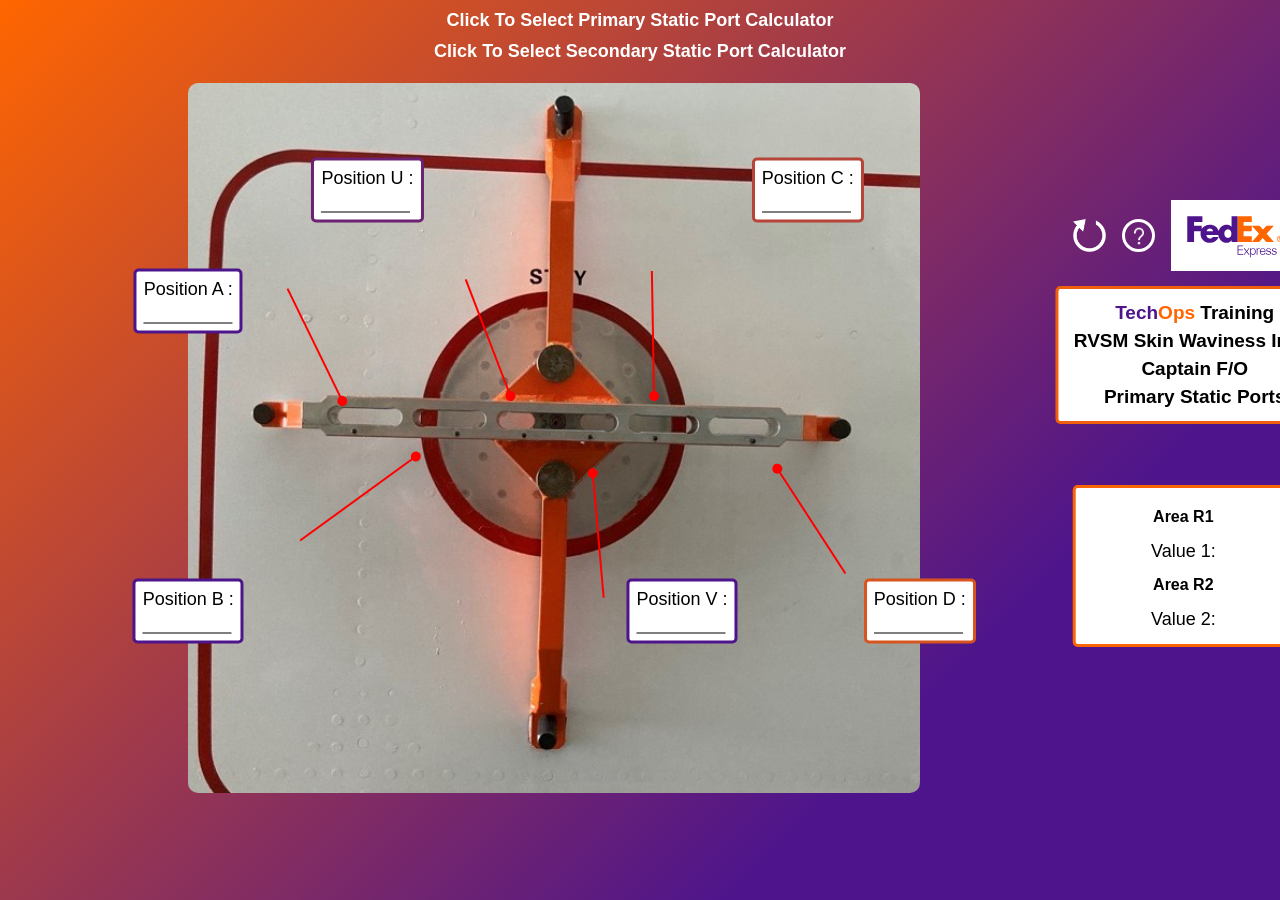
==== secondary.html @ 1c0f7696 "last commit" ====
<!DOCTYPE html>
<html lang="en">

<head>
  <meta charset="UTF-8">
  <meta http-equiv="X-UA-Compatible" content="IE=edge">
  <meta name="viewport" content="width=device-width, initial-scale=1.0">
  <link rel="stylesheet" href="assets/css/secStyle.css">
  <title>PW-4000 Engine</title>
</head>

<body>

  <section>
    <div class="switcher">
      <a href="primary.html">Click To Select Primary Static Port Calculator</a>
      <a href="secondary.html">Click To Select Secondary Static Port Calculator</a>
    </div>
    <div class="tire">
      <h2>
        <span style="color:rgba(77,20,140,1)">Tech</span><span style="color:rgba(255,102,0,1)">Ops</span>
        Training
        <br>
        RVSM Skin Waviness Insp. <br>
    Captain F/O <br>
    Primary Static Ports
    </h2>
    <div class="btns-logo">
      <button class="reset" name="button" onclick="reset();">
        <img src="assets/images/reset.png" alt="">
      </button>
      <a  onclick="popup1()" class="info-btn ">
        <img src="assets/images/question-mark.png"  alt="">
      </a>
      <span class="popuptext" id="myPopup"><a href="https://training.techops.fedex.com/resources/video/other/How_To_Use_The_PW4000_Rub_Strip_Calculator.mp4" target="blank">How To Use The PW4000 Rub Strip Calculator</a></span>
      <img class="logo" src="assets/images/FedEx.svg" alt="">
    </div>

      <img id="engine-img" src="assets/images/SecondaryPortCentered2.png" alt="">

      <div class="inputs" id="p1">
        <label for="">Position A :</label>
        <input class="position_data" type="number" name="" id="inp1">
      </div>
      <div class="inputs" id="p2">
        <label for="">Position B :</label>
        <input class="position_data" type="number" name="" id="inp2">
      </div>
      <div class="inputs" id="p3">
        <label for="">Position U :</label>
        <input class="position_data" type="number" name="" id="inp3">
      </div>
      <div class="inputs" id="p4">
        <label for="">Position V :</label>
        <input class="position_data" type="number" name="" id="inp4">
      </div>
      <div class="inputs" id="p5">
        <label for="">Position C :</label>
        <input class="position_data" type="number" name="" id="inp5">
      </div>
     
      <div class="inputs" id="p6">
        <label for="">Position D :</label>
        <input class="position_data" type="number" name="" id="inp6">
      </div>
   

      <div class="lines" id="line1"></div>
      <div class="lines" id="line2"></div>
      <div class="lines" id="line3"></div>
      <div class="lines" id="line4"></div>
      <div class="lines" id="line5"></div>
      <div class="lines" id="line6"></div>
 
      <div class="output">
        <div class="">
            <span class="area">Area R1</span>
          <h3 class="groups" id="groupA"> Value 1: <span></span> </h3>
       
          <span class="area">Area R2</span>
          <h3 class="groups" id="groupB"> Value 2: <span></span> </h3>
          <!-- <h1 class="groups" id="groupE"><b> Group E:</b> <span></span> </h1>
          <h1 class="groups" id="groupF"><b> Group F:</b> <span></span> </h1> -->
        </div>

      </div>


    </div>
    <!-- <div class="output">
      <div class="">
        <h1 class="groups" id="groupA"> <b> Group A:</b> <span></span> </h1>
        <h1 class="groups" id="groupB"><b> Group B:</b> <span></span> </h1>
        <h1 class="groups" id="groupC"><b> Group C:</b> <span></span> </h1>
        <h1 class="groups" id="groupD"><b> Group D: </b><span></span> </h1>
        <h1 class="groups" id="groupE"><b> Group E:</b> <span></span> </h1>
        <h1 class="groups" id="groupF"><b> Group F:</b> <span></span> </h1>
      </div>

    </div> -->
  </section>

  <script type="text/javascript" src="assets/js/secMain.js">

  </script>
  <script>

    function popup1() {
      var popup = document.getElementById("myPopup");
    popup.classList.toggle("show");
  }
  </script>
</body>

</html>
---- assets/css/secStyle.css ----
bor {
    margin: 0px;
    padding: 0px;
    box-sizing: border-box;
  }
  
  :focus {
    outline: none;
  }
  
  body {
    position: relative;
    font-family: sans-serif;
    background: linear-gradient(-45deg, rgb(77, 20, 140) 25%, rgb(255, 102, 0) 100%);
    width: 100vw;
    height: 100vh;
    display: flex;
    align-items: center;
    justify-content: center;
    overflow: hidden !important;
    margin: 0px !important;
    display: -webkit-flex;
    /* NEW */
    display: flex;
    -webkit-flex-wrap: wrap;
    /* NEW */
  }
  
  h2 {
    position: absolute;
    right: -30%;
    top: 50%;
    transform: translate(70%, calc(-0% - 170px));
    text-align: left;
    font-size: 19px;
    line-height: 28px;
    padding: 10px 15px;
    background: white;
    border-radius: 5px;
    border: 3px solid rgb(240, 95, 12);
    text-align: center;
  }
  
  section {
    width: fit-content;
    height: fit-content;
    padding: 50px 300px 50px 128px !important;
    margin: auto;
  }
  .switcher{
    position: absolute;
    top: 0;
    left: 50%;
    transform: translateX(-50%);
    display: flex;
    flex-direction: column;
    gap: 10px;
  padding: 10px;
  }
  .switcher a{
    font-size: 18px;
    color: #fff;
    font-weight: 600;
    text-align: center;
    text-decoration: none;
  }
  .tire {
    margin: auto;
    display: block;
    position: relative;
    width: fit-content;
    transform: translateY(-10px);
  }
  
  .landscapeScreen #engine-img {
    height: calc(100vh - 190px);
    border-radius: 10px;
  }
  
  .portraitScreen #engine-img {
    width: calc(100vw - 280px);
  }
  
  .inputs {
    background-color: white;
    padding: 7px;
    max-width: 100px;
    position: absolute;
    z-index: 1;
    transform-origin: center center;
    border-radius: 5px;
    border: 3px solid black;
  }
  
  .inputs label {
    width: auto;
    display: block;
    text-align: center;
    font-size: 18px;
  }
  
  .inputs input {
    font-size: 18px;
    text-align: center;
    width: 85px;
    border-top: none;
    border-right: none;
    border-left: none;
    border-image: initial;
    border-bottom: 1px solid black;
    border-radius: 0px;
  }
  
  .inputs input::-webkit-outer-spin-button,
  .inputs input::-webkit-inner-spin-button {
    appearance: none;
    margin: 0px;
  }
  
  .inputs input[type="number"] {}
  
  .reset {
    border: 0px;
    background: transparent;
    /* position: absolute; */
    /* right: -130px; */
    /* top: 70px; */
    width: 33px;
    height: 33px;
    padding: 0px;
  }
  
  .reset img {
    width: 100%;
  }
  
  #p1 {
    left: 0%;
    top: 30.5%;
    transform: translate(-50%, -50%);
    border-color: rgb(77, 20, 140);
  }
  
  #p2 {
    left: 0%;
    top: 74%;
    transform: translate(-50%, -50%);
    border-color:rgb(77, 20, 140);
  }
  
  #p3 {
    left: 24.5%;
    top: 15%;
    transform: translate(-50%, -50%);
    border-color: rgb(108, 34, 115);
  }
  
  #p4 {
    left: 67.5%;
    bottom: 26%;
    transform: translate(-50%, 50%);
    border-color: rgb(77, 20, 140);
  }
  
  #p5 {
    right: 0%;
    bottom: 85%;
    transform: translate(-50%, 50%);
    border-color: rgb(182, 68, 57);
  }
  
  #p6 {
    right: 0%;
    bottom: 26%;
    transform: translate(50%, 50%);
    border-color: rgb(216, 84, 31);
  }
  
  #p7 {
    right: 20.5%;
    top: 12%;
    transform: translate(50%, -50%);
    border-color: rgb(246, 98, 7);
  }
  
  #p8 {
    right: 2%;
    top: 72%;
    transform: translate(50%, -50%);
    border-color: rgb(253, 101, 2);
  }
  #p9{
    right: 2%;
    top: 27.5%;
    transform: translate(50%, -50%);
    border-color: rgb(253, 101, 2);
  }
  
  .lines {
    width: 2px;
    background: red;
    position: absolute;
    z-index: 0;
    height: 130px;
    transform-origin: center center;
  }
  
  .lines::after {
    content: "";
    display: block;
    width: 10px;
    height: 10px;
    background: red;
    position: absolute;
    bottom: 0px;
    left: 50%;
    transform: translateX(-50%);
    border-radius: 50%;
  }
  
  #line1 {
    left: 17.5%;
    top: 37%;
    transform: translate(-50%, -50%) rotate(-26deg);
  }
  
  #line1::after {}
  
  #line2 {
    left: 23.5%;
    top: 58%;
    transform: translate(-50%, -50%) rotate(-126deg);
    height: 148px;
  }
  
  #line2::after {}
  
  #line3 {
    left: 41.1%;
    top: 36%;
    transform: translate(-50%, -50%) rotate(-21deg);
  }
  
  #line3::after {}
  
  #line4 {
    left: 56%;
    bottom: 37%;
    transform: translate(-50%, 50%) rotate(-185deg);
  }
  
  #line4::after {}
  
  #line5 {
    left: 63.5%;
    bottom: 64.5%;
    transform: translate(-50%, 50%) rotate(359deg);
  }
  
  #line5::after {}
  
  #line6 {
    right: 15%;
    bottom: 39%;
    transform: translate(50%, 50%) rotate(147deg);
  }
  
  #line6::after {}
  
  #line7 {
    right: 32%;
    top: 34%;
    transform: translate(50%, -50%) rotate(13deg);
  }
  
  #line7::after {}
  
  #line8 {
    right: 18.2%;
    top: 57.2%;
    transform: translate(50%, -50%) rotate(134deg);
  }
  
  #line8::after {}
  
  #line9{
    right: 14.6%;
    top: 34.2%;
    transform: translate(50%, -50%) rotate(17deg);
    height: 120px;
  }
  
  #line9::after {}

  .output {
    display: block;
    align-items: center;
    justify-content: center;
    flex-grow: 1;
    width: 185px;
    padding: 10px 15px;
    position: absolute;
    right: -30%;
    top: 50%;
    transform: translate(70%, calc(-0% + 45px));
    background: white;
    border-radius: 5px;
    border: 3px solid rgb(251, 100, 2);
  }
  
  .output>div {
    width: 100%;
  }
  .output span{
    margin: 10px 0;
    font-weight: 600;
    text-align: center;
  }
  .area{
    display: block;
    margin: auto;
  }
  .groups {
    display: block;
    font-size: 18px;
    line-height: 30px;
    text-align: center;
    margin: 0px;
    font-weight: 500;
  }
  
  .info-btn {
    /* position: absolute; */
    /* right: -75px; */
    /* top: 70px; */
    width: 27px;
    height: 27px;
    border-radius: 50%;
    border: 3px solid white;
    display: flex;
    align-items: center;
    justify-content: center;
  }
  
  .info-btn img {
    width: 20px;
  }
  
  .logo {
    /* position: absolute; */
    /* left: -17%; */
    /* top: 23%; */
    width: 122px;
    background: white;
  }
  
  .btns-logo {
  
    position: absolute;
  
    width: 220px;
  
    height: 79px;
  
    /* background: red; */
  
    right: -45%;
  
    top: 18px;
  
    right: -30%;
  
    top: 50%;
  
    transform: translate(70%, calc(-0% - 244px));
  
    display: flex;
  
    align-items: center;
  
    justify-content: space-between;
    z-index: 3;
  }
  
  @media (max-width: 1200px) {
    section {
      position: relative;
      transform: translateY(-5%);
      padding: 75px 278px 0px 120px;
    }
  }
  
  @media (max-height: 720px) {
    h2 {
      /* top: 50px; */
      /* right: -20%; */
    }
  
    .output {
      /* bottom: -20px; */
      /* right: -20%; */
    }
  
    .info-btn {
      /* top: 15px; */
    }
  
    .reset {
      /* top: 15px; */
    }
  
    .btns-logo {
      /* right: -20%; */
      /* top: -35px; */
    }
  }
  
  /* --- popup-- */
  .info-btn {
    cursor: pointer;
  }
  
  /* The actual popup */
  .popuptext {
    visibility: hidden;
    min-width: 160px;
    background-color: rgb(255, 255, 255);
    color: #fff;
    text-align: center;
    border-radius: 6px;
    padding: 4px 0;
    position: absolute;
    z-index: 1;
    bottom: 99%;
    left: -37%;
    text-decoration: none;
    border: 1px solid rgb(253, 101, 2);
  }
  
  .popuptext a {
    text-decoration: none;
    color: blue;
    /* font-weight: 600; */
    /* text-align: center; */
    /* font-size: 18px; */
  }
  
  /* Popup arrow */
  .popuptext::after {
    content: "";
    position: absolute;
    top: 100%;
    left: 47%;
    margin-left: -5px;
    border-width: 12px;
    border-style: solid;
    border-color: rgb(253, 101, 2) transparent transparent transparent;
  }
  
  /* Toggle this class - hide and show the popup */
  .show {
    visibility: visible;
    -webkit-animation: fadeIn 1s;
    animation: fadeIn 1s;
  }
  
  /* Add animation (fade in the popup) */
  @-webkit-keyframes fadeIn {
    from {
      opacity: 0;
    }
  
    to {
      opacity: 1;
    }
  }
  
  @keyframes fadeIn {
    from {
      opacity: 0;
    }
  
    to {
      opacity: 1;
    }
  }
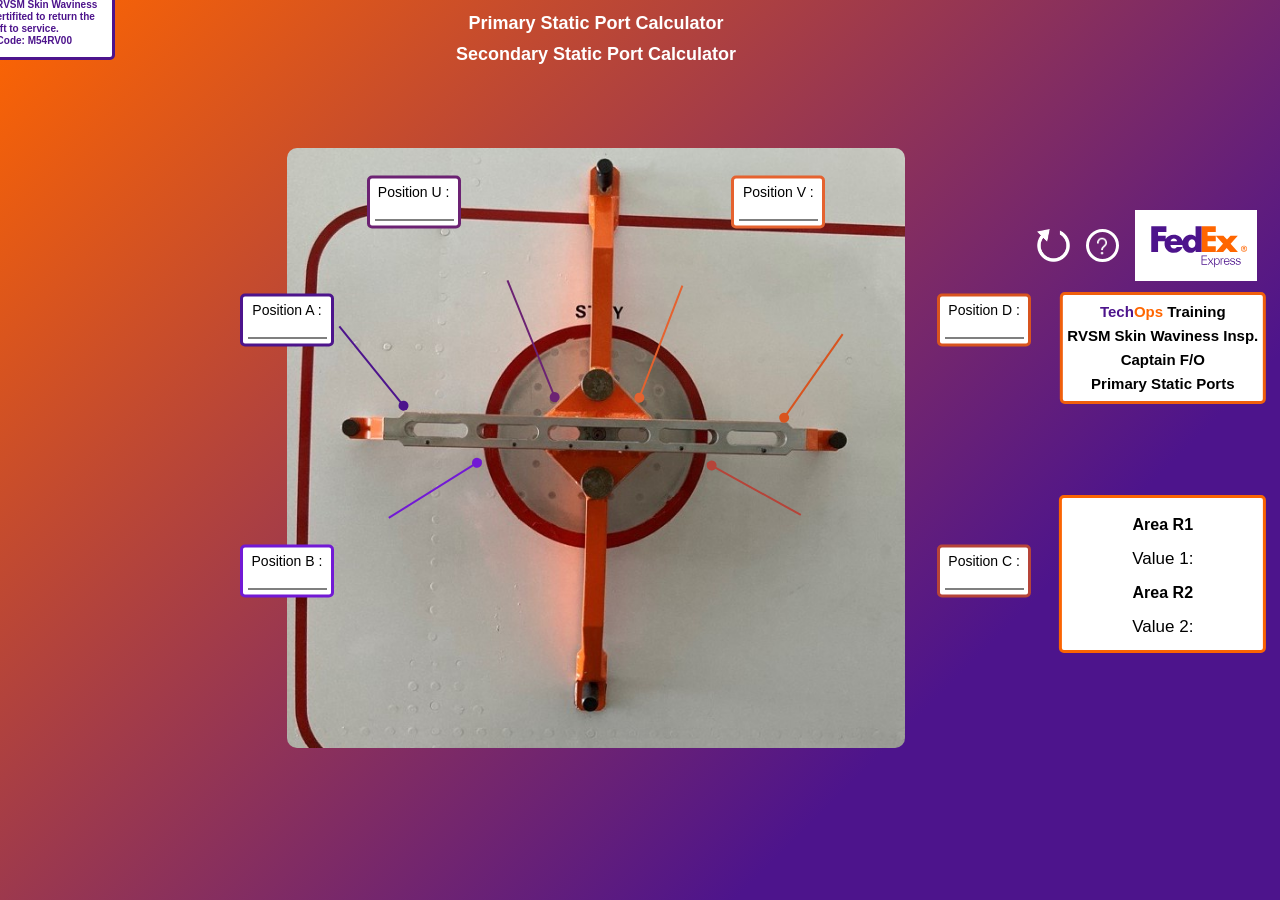
==== commit 1292feb0: "new com" ====
--- a/secondary.html
+++ b/secondary.html
@@ -12,11 +12,20 @@
 <body>
 
   <section>
-    <div class="switcher">
-      <a href="primary.html">Click To Select Primary Static Port Calculator</a>
-      <a href="secondary.html">Click To Select Secondary Static Port Calculator</a>
-    </div>
+   
     <div class="tire">
+      <div class="switcher">
+        <a href="primary.html">Primary Static Port Calculator</a>
+        <a href="secondary.html">Secondary Static Port Calculator</a>
+      </div>
+      <h4>
+        Per GMM 2-2-201
+        <br>
+        You must be RVSM Skin Waviness <br>
+    Inspection Certifited to return the <br>
+    aircraft to  service. <br>
+    Course Code: M54RV00
+    </h4>
       <h2>
         <span style="color:rgba(77,20,140,1)">Tech</span><span style="color:rgba(255,102,0,1)">Ops</span>
         Training
--- a/assets/css/secStyle.css
+++ b/assets/css/secStyle.css
@@ -1,486 +1,548 @@
 bor {
-    margin: 0px;
-    padding: 0px;
-    box-sizing: border-box;
-  }
+  margin: 0px;
+  padding: 0px;
+  box-sizing: border-box;
+}
+
+:focus {
+  outline: none;
+}
+
+body {
+  position: relative;
+  font-family: sans-serif;
+  background: linear-gradient(-45deg, rgb(77, 20, 140) 25%, rgb(255, 102, 0) 100%);
+  width: 100vw;
+  height: 100vh;
+  display: flex;
+  align-items: center;
+  justify-content: center;
+  overflow: hidden !important;
+  margin: 0px !important;
+  display: -webkit-flex;
+  /* NEW */
+  display: flex;
+  -webkit-flex-wrap: wrap;
+  /* NEW */
+}
+
+h2 {
+  position: absolute;
+  right: -35%;
+  top: 50%;
+  transform: translate(70%, calc(-0% - 170px));
+  text-align: left;
+  font-size: 15px;
+  line-height: 24px;
+  padding: 5px;
+  background: white;
+  border-radius: 5px;
+  border: 3px solid rgb(240, 95, 12);
+  text-align: center;
+}
   
-  :focus {
-    outline: none;
-  }
-  
-  body {
+h4 {
+  position: absolute;
+  left: -60%;
+  top: -31%;
+  text-align: left;
+  font-size: 10px;
+  line-height: 12px;
+  padding: 10px 15px;
+  background: white;
+  color: rgb(77, 20, 140);
+  border-radius: 5px;
+  border: 3px solid rgb(77, 20, 140);
+  text-align: center;
+}
+section {
+  width: fit-content;
+  height: fit-content;
+  padding: 50px 300px 50px 212px !important;
+  margin: auto;
+}
+.switcher{
+  position: absolute;
+  top: -24%;
+  width: 100%;
+  left: 50%;
+  transform: translateX(-50%);
+  display: flex;
+  flex-direction: column;
+  gap: 10px;
+  padding: 10px;
+}
+.switcher a{
+  font-size: 18px;
+  color: #fff;
+  font-weight: 600;
+  text-align: center;
+  text-decoration: none;
+}
+.tire {
+  margin: auto;
+  display: block;
+  position: relative;
+  width: fit-content;
+  /* transform: translateY(-10px); */
+}
+
+.landscapeScreen #engine-img {
+height: calc(100vh - 300px);
+  border-radius: 10px;
+}
+
+.portraitScreen #engine-img {
+  width: calc(100vw - 280px);
+}
+
+.inputs {
+  background-color: white;
+  padding: 5px;
+  max-width: 78px;
+  position: absolute;
+  z-index: 1;
+  transform-origin: center center;
+  border-radius: 5px;
+  border: 3px solid black;
+}
+
+.inputs label {
+  width: auto;
+  display: block;
+  text-align: center;
+  font-size: 14px;
+}
+
+.inputs input {
+  font-size: 16px;
+  text-align: center;
+  width: 75px;
+  border-top: none;
+  border-right: none;
+  border-left: none;
+  border-image: initial;
+  border-bottom: 1px solid black;
+  border-radius: 0px;
+}
+
+.inputs input::-webkit-outer-spin-button,
+.inputs input::-webkit-inner-spin-button {
+  appearance: none;
+  margin: 0px;
+}
+
+.inputs input[type="number"] {}
+
+.reset {
+  border: 0px;
+  background: transparent;
+  /* position: absolute; */
+  /* right: -130px; */
+  /* top: 70px; */
+  width: 33px;
+  height: 33px;
+  padding: 0px;
+}
+
+.reset img {
+  width: 100%;
+}
+
+#p1 {
+  left: 0%;
+  top: 28.5%;
+  transform: translate(-50%, -50%);
+  border-color: rgb(77, 20, 140);
+}
+
+#p2 {
+  left: 0%;
+  top: 70%;
+  transform: translate(-50%, -50%);
+  border-color:rgb(114 25 213);
+}
+
+#p3 {
+  left: 20.5%;
+  top:9%;
+  transform: translate(-50%, -50%);
+  border-color: rgb(108, 34, 115);
+}
+
+#p4 {
+  right: 20.5%;
+  top: 9%;
+  transform: translate(50%, -50%);
+  border-color: rgb(229 98 47);
+}
+
+#p5 {
+  right: -28%;
+  top: 70%;
+  transform: translate(-50%, -50%);
+  border-color: rgb(182, 68, 57);
+}
+
+#p6 {
+  right: -28%;
+  top: 28.5%;
+  transform: translate(-50%, -50%);
+  border-color: rgb(216, 84, 31);
+}
+
+.lines {
+  width: 2px;
+  background: red;
+  position: absolute;
+  z-index: 0;
+  height: 107px;
+  transform-origin: center center;
+}
+
+.lines::after {
+  content: "";
+  display: block;
+  width: 10px;
+  height: 10px;
+  background: red;
+  position: absolute;
+  bottom: 0px;
+  left: 50%;
+  transform: translateX(-50%);
+  border-radius: 50%;
+}
+
+#line1 {
+  left: 13.9%;
+  top: 36.5%;
+  transform: translate(-50%, -50%) rotate(-39deg);
+  background: rgb(77, 20, 140);
+}
+
+#line1::after {
+  background: rgb(77, 20, 140);
+}
+
+#line2 {
+  left: 24%;
+  top: 56.5%;
+  transform: translate(-50%, -50%) rotate(-122deg);
+  height: 109px;
+  background: rgb(114 25 213);
+}
+
+#line2::after {
+  background: rgb(114 25 213);
+}
+
+#line3 {
+  left: 39.7%;
+  top: 32%;
+  transform: translate(-50%, -50%) rotate(-22deg);
+  height: 131px;
+  background: rgb(108, 34, 115);
+}
+
+#line3::after {
+  background: rgb(108, 34, 115);
+}
+
+#line4 {
+  left: 60.4%;
+  bottom: 67.5%;
+  transform: translate(-50%, 50%) rotate(21deg);
+  height: 125px;
+  background: rgb(229 98 47);
+}
+
+#line4::after {
+  background: rgb(229 98 47);
+}
+
+#line5 {
+  left: 75.5%;
+  bottom: 43.5%;
+  transform: translate(-50%, 50%) rotate(479deg);
+  background: rgb(182, 68, 57);
+}
+
+#line5::after {
+  background: rgb(182, 68, 57);
+}
+
+#line6 {
+  right: 15%;
+  bottom: 62%;
+  transform: translate(50%, 50%) rotate(35deg);
+  background: rgb(216, 84, 31);
+}
+
+#line6::after {
+  background: rgb(216, 84, 31);
+}
+
+#line7 {
+right: 32.5%;
+  top: 32%;
+  transform: translate(50%, -50%) rotate(5deg);
+  background: rgb(246, 98, 7);
+}
+
+#line7::after {
+  background: rgb(246, 98, 7);
+}
+
+#line8 {
+  right: 19.2%;
+  top: 57.2%;
+  transform: translate(50%, -50%) rotate(134deg);
+  background: rgb(213 65 65);
+}
+
+#line8::after {
+  background: rgb(213 65 65);
+}
+
+#line9{
+right: 12.6%;
+  top: 36.2%;
+  transform: translate(50%, -50%) rotate(31deg);
+  height: 90px;
+  background: rgb(215 136 85)
+}
+
+#line9::after {
+  background: rgb(215 136 85);
+}
+
+.output {
+  display: block;
+  align-items: center;
+  justify-content: center;
+  flex-grow: 1;
+  width: 185px;
+  padding:8px;
+  position: absolute;
+  right: -35%;
+  top: 50%;
+  transform: translate(70%, calc(-0% + 45px));
+  background: white;
+  border-radius: 5px;
+  border: 3px solid rgb(251, 100, 2);
+}
+
+.output>div {
+  width: 100%;
+}
+.output span{
+  margin: 10px 0;
+  font-weight: 600;
+  text-align: center;
+}
+.area{
+  display: block;
+  margin: auto;
+}
+.groups {
+  display: block;
+  font-size: 17px;
+  line-height: 30px;
+  text-align: center;
+  margin: 0px;
+  font-weight: 500;
+}
+
+.info-btn {
+  /* position: absolute; */
+  /* right: -75px; */
+  /* top: 70px; */
+  width: 27px;
+  height: 27px;
+  border-radius: 50%;
+  border: 3px solid white;
+  display: flex;
+  align-items: center;
+  justify-content: center;
+}
+
+.info-btn img {
+  width: 20px;
+}
+
+.logo {
+  /* position: absolute; */
+  /* left: -17%; */
+  /* top: 23%; */
+  width: 122px;
+  background: white;
+}
+
+.btns-logo {
+
+  position: absolute;
+
+  width: 220px;
+
+  height: 79px;
+
+  /* background: red; */
+
+
+
+  top: 18px;
+
+  right: -32%;
+
+  top: 50%;
+
+  transform: translate(70%, calc(-0% - 244px));
+
+  display: flex;
+
+  align-items: center;
+
+  justify-content: space-between;
+  z-index: 3;
+}
+
+@media (max-width: 1200px) {
+  section {
     position: relative;
-    font-family: sans-serif;
-    background: linear-gradient(-45deg, rgb(77, 20, 140) 25%, rgb(255, 102, 0) 100%);
-    width: 100vw;
-    height: 100vh;
-    display: flex;
-    align-items: center;
-    justify-content: center;
-    overflow: hidden !important;
-    margin: 0px !important;
-    display: -webkit-flex;
-    /* NEW */
-    display: flex;
-    -webkit-flex-wrap: wrap;
-    /* NEW */
-  }
-  
+    /* transform: translateY(-5%); */
+    padding: 75px 278px 0px 120px;
+  }
+}
+ @media (max-width: 892px) {
+     .btns-logo{
+         width: 191px;
+         
+  right: -25% ;
+     }
+     .logo{
+         width:100px;
+     }
+     h4{
+            
+  left: -56% ;
+  top: -28% ;
+      font-size: 9px ;
+     }
+     h2 {
+ 
+  right: -31%  ;
+  top: 50%  ;
+
+  font-size: 12px  ;
+  line-height: 20px  ;
+     }
+     .output {
+  width: 145px  ;
+  position: absolute  ;
+  right: -31%  ;
+  top: 24%  ;
+     }
+     .groups{
+      font-size:16px ;   
+     }
+     section{
+             padding: 50px 300px 50px 261px !important;
+     }
+     .output span {
+  margin: 3px 0;
+     }
+ }
+@media (max-height: 720px) {
   h2 {
-    position: absolute;
-    right: -30%;
-    top: 50%;
-    transform: translate(70%, calc(-0% - 170px));
-    text-align: left;
-    font-size: 19px;
-    line-height: 28px;
-    padding: 10px 15px;
-    background: white;
-    border-radius: 5px;
-    border: 3px solid rgb(240, 95, 12);
-    text-align: center;
-  }
-  
-  section {
-    width: fit-content;
-    height: fit-content;
-    padding: 50px 300px 50px 128px !important;
-    margin: auto;
-  }
-  .switcher{
-    position: absolute;
-    top: 0;
-    left: 50%;
-    transform: translateX(-50%);
-    display: flex;
-    flex-direction: column;
-    gap: 10px;
-  padding: 10px;
-  }
-  .switcher a{
-    font-size: 18px;
-    color: #fff;
-    font-weight: 600;
-    text-align: center;
-    text-decoration: none;
-  }
-  .tire {
-    margin: auto;
-    display: block;
-    position: relative;
-    width: fit-content;
-    transform: translateY(-10px);
-  }
-  
-  .landscapeScreen #engine-img {
-    height: calc(100vh - 190px);
-    border-radius: 10px;
-  }
-  
-  .portraitScreen #engine-img {
-    width: calc(100vw - 280px);
-  }
-  
-  .inputs {
-    background-color: white;
-    padding: 7px;
-    max-width: 100px;
-    position: absolute;
-    z-index: 1;
-    transform-origin: center center;
-    border-radius: 5px;
-    border: 3px solid black;
-  }
-  
-  .inputs label {
-    width: auto;
-    display: block;
-    text-align: center;
-    font-size: 18px;
-  }
-  
-  .inputs input {
-    font-size: 18px;
-    text-align: center;
-    width: 85px;
-    border-top: none;
-    border-right: none;
-    border-left: none;
-    border-image: initial;
-    border-bottom: 1px solid black;
-    border-radius: 0px;
-  }
-  
-  .inputs input::-webkit-outer-spin-button,
-  .inputs input::-webkit-inner-spin-button {
-    appearance: none;
-    margin: 0px;
-  }
-  
-  .inputs input[type="number"] {}
-  
+    /* top: 50px; */
+    /* right: -20%; */
+  }
+
+  .output {
+    /* bottom: -20px; */
+    /* right: -20%; */
+  }
+
+  .info-btn {
+    /* top: 15px; */
+  }
+
   .reset {
-    border: 0px;
-    background: transparent;
-    /* position: absolute; */
-    /* right: -130px; */
-    /* top: 70px; */
-    width: 33px;
-    height: 33px;
-    padding: 0px;
-  }
-  
-  .reset img {
-    width: 100%;
-  }
-  
-  #p1 {
-    left: 0%;
-    top: 30.5%;
-    transform: translate(-50%, -50%);
-    border-color: rgb(77, 20, 140);
-  }
-  
-  #p2 {
-    left: 0%;
-    top: 74%;
-    transform: translate(-50%, -50%);
-    border-color:rgb(77, 20, 140);
-  }
-  
-  #p3 {
-    left: 24.5%;
-    top: 15%;
-    transform: translate(-50%, -50%);
-    border-color: rgb(108, 34, 115);
-  }
-  
-  #p4 {
-    left: 67.5%;
-    bottom: 26%;
-    transform: translate(-50%, 50%);
-    border-color: rgb(77, 20, 140);
-  }
-  
-  #p5 {
-    right: 0%;
-    bottom: 85%;
-    transform: translate(-50%, 50%);
-    border-color: rgb(182, 68, 57);
-  }
-  
-  #p6 {
-    right: 0%;
-    bottom: 26%;
-    transform: translate(50%, 50%);
-    border-color: rgb(216, 84, 31);
-  }
-  
-  #p7 {
-    right: 20.5%;
-    top: 12%;
-    transform: translate(50%, -50%);
-    border-color: rgb(246, 98, 7);
-  }
-  
-  #p8 {
-    right: 2%;
-    top: 72%;
-    transform: translate(50%, -50%);
-    border-color: rgb(253, 101, 2);
-  }
-  #p9{
-    right: 2%;
-    top: 27.5%;
-    transform: translate(50%, -50%);
-    border-color: rgb(253, 101, 2);
-  }
-  
-  .lines {
-    width: 2px;
-    background: red;
-    position: absolute;
-    z-index: 0;
-    height: 130px;
-    transform-origin: center center;
-  }
-  
-  .lines::after {
-    content: "";
-    display: block;
-    width: 10px;
-    height: 10px;
-    background: red;
-    position: absolute;
-    bottom: 0px;
-    left: 50%;
-    transform: translateX(-50%);
-    border-radius: 50%;
-  }
-  
-  #line1 {
-    left: 17.5%;
-    top: 37%;
-    transform: translate(-50%, -50%) rotate(-26deg);
-  }
-  
-  #line1::after {}
-  
-  #line2 {
-    left: 23.5%;
-    top: 58%;
-    transform: translate(-50%, -50%) rotate(-126deg);
-    height: 148px;
-  }
-  
-  #line2::after {}
-  
-  #line3 {
-    left: 41.1%;
-    top: 36%;
-    transform: translate(-50%, -50%) rotate(-21deg);
-  }
-  
-  #line3::after {}
-  
-  #line4 {
-    left: 56%;
-    bottom: 37%;
-    transform: translate(-50%, 50%) rotate(-185deg);
-  }
-  
-  #line4::after {}
-  
-  #line5 {
-    left: 63.5%;
-    bottom: 64.5%;
-    transform: translate(-50%, 50%) rotate(359deg);
-  }
-  
-  #line5::after {}
-  
-  #line6 {
-    right: 15%;
-    bottom: 39%;
-    transform: translate(50%, 50%) rotate(147deg);
-  }
-  
-  #line6::after {}
-  
-  #line7 {
-    right: 32%;
-    top: 34%;
-    transform: translate(50%, -50%) rotate(13deg);
-  }
-  
-  #line7::after {}
-  
-  #line8 {
-    right: 18.2%;
-    top: 57.2%;
-    transform: translate(50%, -50%) rotate(134deg);
-  }
-  
-  #line8::after {}
-  
-  #line9{
-    right: 14.6%;
-    top: 34.2%;
-    transform: translate(50%, -50%) rotate(17deg);
-    height: 120px;
-  }
-  
-  #line9::after {}
-
-  .output {
-    display: block;
-    align-items: center;
-    justify-content: center;
-    flex-grow: 1;
-    width: 185px;
-    padding: 10px 15px;
-    position: absolute;
-    right: -30%;
-    top: 50%;
-    transform: translate(70%, calc(-0% + 45px));
-    background: white;
-    border-radius: 5px;
-    border: 3px solid rgb(251, 100, 2);
-  }
-  
-  .output>div {
-    width: 100%;
-  }
-  .output span{
-    margin: 10px 0;
-    font-weight: 600;
-    text-align: center;
-  }
-  .area{
-    display: block;
-    margin: auto;
-  }
-  .groups {
-    display: block;
-    font-size: 18px;
-    line-height: 30px;
-    text-align: center;
-    margin: 0px;
-    font-weight: 500;
-  }
-  
-  .info-btn {
-    /* position: absolute; */
-    /* right: -75px; */
-    /* top: 70px; */
-    width: 27px;
-    height: 27px;
-    border-radius: 50%;
-    border: 3px solid white;
-    display: flex;
-    align-items: center;
-    justify-content: center;
-  }
-  
-  .info-btn img {
-    width: 20px;
-  }
-  
-  .logo {
-    /* position: absolute; */
-    /* left: -17%; */
-    /* top: 23%; */
-    width: 122px;
-    background: white;
-  }
-  
+    /* top: 15px; */
+  }
+
   .btns-logo {
-  
-    position: absolute;
-  
-    width: 220px;
-  
-    height: 79px;
-  
-    /* background: red; */
-  
-    right: -45%;
-  
-    top: 18px;
-  
-    right: -30%;
-  
-    top: 50%;
-  
-    transform: translate(70%, calc(-0% - 244px));
-  
-    display: flex;
-  
-    align-items: center;
-  
-    justify-content: space-between;
-    z-index: 3;
-  }
-  
-  @media (max-width: 1200px) {
-    section {
-      position: relative;
-      transform: translateY(-5%);
-      padding: 75px 278px 0px 120px;
-    }
-  }
-  
-  @media (max-height: 720px) {
-    h2 {
-      /* top: 50px; */
-      /* right: -20%; */
-    }
-  
-    .output {
-      /* bottom: -20px; */
-      /* right: -20%; */
-    }
-  
-    .info-btn {
-      /* top: 15px; */
-    }
-  
-    .reset {
-      /* top: 15px; */
-    }
-  
-    .btns-logo {
-      /* right: -20%; */
-      /* top: -35px; */
-    }
-  }
-  
-  /* --- popup-- */
-  .info-btn {
-    cursor: pointer;
-  }
-  
-  /* The actual popup */
-  .popuptext {
-    visibility: hidden;
-    min-width: 160px;
-    background-color: rgb(255, 255, 255);
-    color: #fff;
-    text-align: center;
-    border-radius: 6px;
-    padding: 4px 0;
-    position: absolute;
-    z-index: 1;
-    bottom: 99%;
-    left: -37%;
-    text-decoration: none;
-    border: 1px solid rgb(253, 101, 2);
-  }
-  
-  .popuptext a {
-    text-decoration: none;
-    color: blue;
-    /* font-weight: 600; */
-    /* text-align: center; */
-    /* font-size: 18px; */
-  }
-  
-  /* Popup arrow */
-  .popuptext::after {
-    content: "";
-    position: absolute;
-    top: 100%;
-    left: 47%;
-    margin-left: -5px;
-    border-width: 12px;
-    border-style: solid;
-    border-color: rgb(253, 101, 2) transparent transparent transparent;
-  }
-  
-  /* Toggle this class - hide and show the popup */
-  .show {
-    visibility: visible;
-    -webkit-animation: fadeIn 1s;
-    animation: fadeIn 1s;
-  }
-  
-  /* Add animation (fade in the popup) */
-  @-webkit-keyframes fadeIn {
-    from {
-      opacity: 0;
-    }
-  
-    to {
-      opacity: 1;
-    }
-  }
-  
-  @keyframes fadeIn {
-    from {
-      opacity: 0;
-    }
-  
-    to {
-      opacity: 1;
-    }
-  }+    /* right: -20%; */
+    /* top: -35px; */
+  }
+}
+
+/* --- popup-- */
+.info-btn {
+  cursor: pointer;
+}
+
+/* The actual popup */
+.popuptext {
+  visibility: hidden;
+  min-width: 160px;
+  background-color: rgb(255, 255, 255);
+  color: #fff;
+  text-align: center;
+  border-radius: 6px;
+  padding: 4px 0;
+  position: absolute;
+  z-index: 1;
+  bottom: 99%;
+  left: -37%;
+  text-decoration: none;
+  border: 1px solid rgb(253, 101, 2);
+}
+
+.popuptext a {
+  text-decoration: none;
+  color: blue;
+  /* font-weight: 600; */
+  /* text-align: center; */
+  /* font-size: 18px; */
+}
+
+/* Popup arrow */
+.popuptext::after {
+  content: "";
+  position: absolute;
+  top: 100%;
+  left: 47%;
+  margin-left: -5px;
+  border-width: 12px;
+  border-style: solid;
+  border-color: rgb(253, 101, 2) transparent transparent transparent;
+}
+
+/* Toggle this class - hide and show the popup */
+.show {
+  visibility: visible;
+  -webkit-animation: fadeIn 1s;
+  animation: fadeIn 1s;
+}
+
+/* Add animation (fade in the popup) */
+@-webkit-keyframes fadeIn {
+  from {
+    opacity: 0;
+  }
+
+  to {
+    opacity: 1;
+  }
+}
+
+@keyframes fadeIn {
+  from {
+    opacity: 0;
+  }
+
+  to {
+    opacity: 1;
+  }
+}
